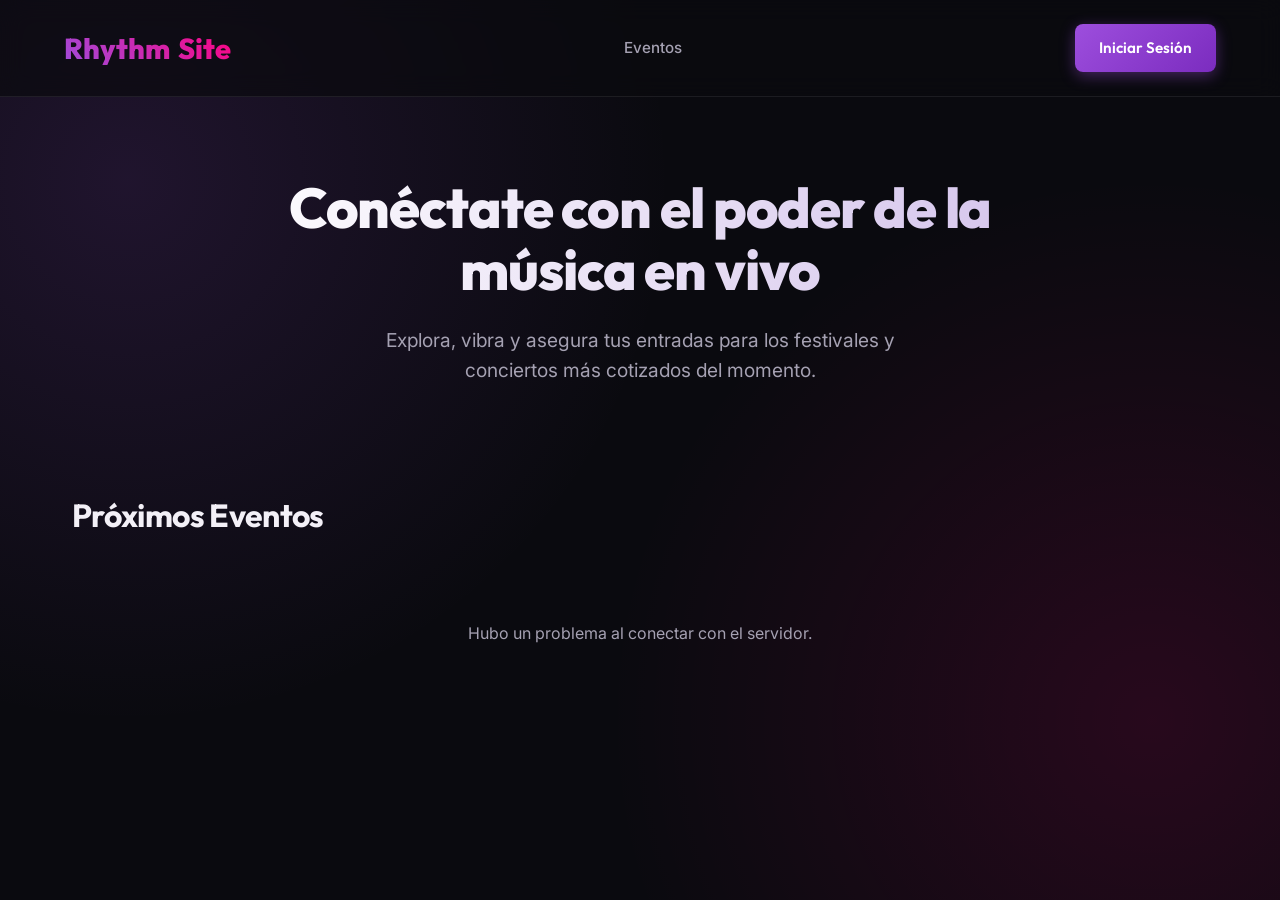
==== frontend/index.html @ bdbc6808 "feat(app): add FastAPI backend and Vanilla Web frontend E2E testing app, update database schema and " ====
<!DOCTYPE html>
<html lang="es">
<head>
    <meta charset="UTF-8">
    <meta name="viewport" content="width=device-width, initial-scale=1.0">
    <title>Rhythm Site — Vive el Ritmo en Vivo</title>
    <meta name="description" content="Encuentra los mejores conciertos, festivales y eventos de tus artistas favoritos. Compra tus tickets de forma segura.">
    <link rel="stylesheet" href="css/style.css">
</head>
<body>

    <nav>
        <a href="index.html" class="logo">Rhythm<span>Site</span></a>
        <ul class="nav-links">
            <li><a href="index.html">Eventos</a></li>
        </ul>
        <div id="nav-actions">
            <!-- Dynamic button injected by api.js -->
        </div>
    </nav>

    <header class="hero">
        <h1>Conéctate con el poder de la música en vivo</h1>
        <p>Explora, vibra y asegura tus entradas para los festivales y conciertos más cotizados del momento.</p>
    </header>

    <main class="container">
        <h2 style="font-size: 2rem; margin-bottom: 2rem;">Próximos Eventos</h2>
        
        <div id="events-loader" style="text-align: center; padding: 3rem; color: var(--text-muted);">
            Cargando el cartel musical...
        </div>

        <div id="events-grid" class="events-grid" style="display: none;">
            <!-- Event cards injected by home.js -->
        </div>
    </main>

    <script src="js/api.js"></script>
    <script src="js/home.js"></script>
</body>
</html>
---- frontend/css/style.css ----
@import url('https://fonts.googleapis.com/css2?family=Inter:wght@300;400;500;600&family=Outfit:wght@400;500;600;700;800&display=swap');

:root {
    --bg-base: #0a0a0f;
    --bg-surface: rgba(20, 20, 30, 0.6);
    --bg-surface-glow: rgba(40, 30, 60, 0.4);
    
    --primary: #9d4edd;
    --primary-glow: rgba(157, 78, 221, 0.4);
    --secondary: #240046;
    --accent: #ff007f;
    --accent-glow: rgba(255, 0, 127, 0.4);
    
    --text-main: #f3f0f7;
    --text-muted: #a5a1b2;
    
    --font-heading: 'Outfit', sans-serif;
    --font-body: 'Inter', sans-serif;
    
    --border-glass: rgba(255, 255, 255, 0.08);
    --radius-sm: 8px;
    --radius-md: 16px;
    --radius-lg: 24px;
    
    --transition-smooth: all 0.3s cubic-bezier(0.4, 0, 0.2, 1);
}

* {
    box-sizing: border-box;
    margin: 0;
    padding: 0;
}

body {
    background-color: var(--bg-base);
    background-image: 
        radial-gradient(circle at 10% 20%, rgba(157, 78, 221, 0.15) 0%, transparent 40%),
        radial-gradient(circle at 90% 80%, rgba(255, 0, 127, 0.12) 0%, transparent 40%);
    background-attachment: fixed;
    color: var(--text-main);
    font-family: var(--font-body);
    line-height: 1.6;
    min-height: 100vh;
    overflow-x: hidden;
}

h1, h2, h3, h4 {
    font-family: var(--font-heading);
    font-weight: 700;
    letter-spacing: -0.02em;
}

a {
    color: inherit;
    text-decoration: none;
}

/* --- GLASS CONTAINER & NAV --- */
nav {
    display: flex;
    justify-content: space-between;
    align-items: center;
    padding: 1.5rem 5%;
    background: rgba(10, 10, 15, 0.7);
    backdrop-filter: blur(12px);
    -webkit-backdrop-filter: blur(12px);
    border-bottom: 1px solid var(--border-glass);
    position: sticky;
    top: 0;
    z-index: 100;
}

.logo {
    font-family: var(--font-heading);
    font-size: 1.8rem;
    font-weight: 800;
    background: linear-gradient(45deg, var(--primary), var(--accent));
    -webkit-background-clip: text;
    -webkit-text-fill-color: transparent;
    display: flex;
    align-items: center;
    gap: 0.5rem;
}

.logo span {
    color: var(--accent);
}

.nav-links {
    display: flex;
    gap: 2rem;
    align-items: center;
    list-style: none;
}

.nav-links a {
    font-weight: 500;
    font-size: 0.95rem;
    color: var(--text-muted);
    transition: var(--transition-smooth);
    position: relative;
    padding: 0.25rem 0;
}

.nav-links a::after {
    content: '';
    position: absolute;
    bottom: 0;
    left: 0;
    width: 0;
    height: 2px;
    background: var(--primary);
    transition: var(--transition-smooth);
}

.nav-links a:hover {
    color: var(--text-main);
}

.nav-links a:hover::after {
    width: 100%;
}

.btn {
    display: inline-flex;
    align-items: center;
    justify-content: center;
    padding: 0.75rem 1.5rem;
    border-radius: var(--radius-sm);
    font-family: var(--font-heading);
    font-weight: 600;
    font-size: 0.95rem;
    cursor: pointer;
    transition: var(--transition-smooth);
    border: none;
    gap: 0.5rem;
}

.btn-primary {
    background: linear-gradient(135deg, var(--primary), #7b2cbf);
    color: white;
    box-shadow: 0 4px 15px var(--primary-glow);
}

.btn-primary:hover {
    transform: translateY(-2px);
    box-shadow: 0 6px 20px rgba(157, 78, 221, 0.6);
}

.btn-secondary {
    background: rgba(255, 255, 255, 0.05);
    color: var(--text-main);
    border: 1px solid var(--border-glass);
    backdrop-filter: blur(5px);
}

.btn-secondary:hover {
    background: rgba(255, 255, 255, 0.1);
    border-color: var(--text-muted);
}

.btn-accent {
    background: linear-gradient(135deg, var(--accent), #d00000);
    color: white;
    box-shadow: 0 4px 15px var(--accent-glow);
}

.btn-accent:hover {
    transform: translateY(-2px);
    box-shadow: 0 6px 20px rgba(255, 0, 127, 0.6);
}

.btn-logout {
    background: transparent;
    color: #ff4d4d;
    border: 1px solid rgba(255, 77, 77, 0.2);
}

.btn-logout:hover {
    background: rgba(255, 77, 77, 0.1);
    border-color: #ff4d4d;
}

/* --- HERO SECTION --- */
.hero {
    padding: 5rem 5% 4rem;
    text-align: center;
    max-width: 1000px;
    margin: 0 auto;
}

.hero h1 {
    font-size: 3.5rem;
    font-weight: 800;
    line-height: 1.1;
    margin-bottom: 1.5rem;
    background: linear-gradient(to right, #ffffff, #d3c2eb);
    -webkit-background-clip: text;
    -webkit-text-fill-color: transparent;
}

.hero p {
    font-size: 1.2rem;
    color: var(--text-muted);
    margin-bottom: 2.5rem;
    max-width: 600px;
    margin-left: auto;
    margin-right: auto;
}

/* --- GRID LAYOUTS --- */
.container {
    max-width: 1200px;
    margin: 0 auto;
    padding: 0 2rem 5rem;
}

.events-grid {
    display: grid;
    grid-template-columns: repeat(auto-fill, minmax(320px, 1fr));
    gap: 2rem;
}

/* --- CARDS (GLASSMORPHISM) --- */
.card {
    background: var(--bg-surface);
    backdrop-filter: blur(10px);
    -webkit-backdrop-filter: blur(10px);
    border: 1px solid var(--border-glass);
    border-radius: var(--radius-md);
    overflow: hidden;
    transition: var(--transition-smooth);
    display: flex;
    flex-direction: column;
}

.card:hover {
    transform: translateY(-5px);
    border-color: rgba(157, 78, 221, 0.3);
    box-shadow: 0 10px 30px rgba(0, 0, 0, 0.5), 0 0 20px rgba(157, 78, 221, 0.1);
}

.card-img-placeholder {
    height: 180px;
    background: linear-gradient(135deg, var(--secondary), #10002b);
    display: flex;
    align-items: center;
    justify-content: center;
    position: relative;
    overflow: hidden;
}

.card-img-placeholder::after {
    content: '🎵';
    font-size: 3rem;
    opacity: 0.5;
}

.card-badge {
    position: absolute;
    top: 1rem;
    right: 1rem;
    background: rgba(10, 10, 15, 0.8);
    border: 1px solid var(--border-glass);
    padding: 0.25rem 0.75rem;
    border-radius: 20px;
    font-size: 0.75rem;
    font-weight: 600;
    text-transform: uppercase;
    color: var(--accent);
}

.card-content {
    padding: 1.5rem;
    display: flex;
    flex-direction: column;
    flex-grow: 1;
}

.card-title {
    font-size: 1.3rem;
    margin-bottom: 0.5rem;
}

.card-meta {
    font-size: 0.85rem;
    color: var(--text-muted);
    margin-bottom: 1rem;
    display: flex;
    flex-wrap: wrap;
    gap: 0.75rem;
}

.card-meta span {
    display: flex;
    align-items: center;
    gap: 0.25rem;
}

.card-desc {
    font-size: 0.9rem;
    color: var(--text-muted);
    margin-bottom: 1.5rem;
    display: -webkit-box;
    -webkit-line-clamp: 3;
    -webkit-box-orient: vertical;
    overflow: hidden;
    flex-grow: 1;
}

/* --- FORMS (AUTH) --- */
.auth-box {
    max-width: 450px;
    margin: 4rem auto;
    background: var(--bg-surface);
    backdrop-filter: blur(15px);
    -webkit-backdrop-filter: blur(15px);
    border: 1px solid var(--border-glass);
    border-radius: var(--radius-lg);
    padding: 2.5rem;
    box-shadow: 0 15px 35px rgba(0, 0, 0, 0.4);
}

.auth-tabs {
    display: flex;
    margin-bottom: 2rem;
    border-bottom: 1px solid var(--border-glass);
}

.auth-tab {
    flex: 1;
    text-align: center;
    padding: 0.75rem;
    font-weight: 600;
    cursor: pointer;
    color: var(--text-muted);
    transition: var(--transition-smooth);
}

.auth-tab.active {
    color: var(--primary);
    border-bottom: 2px solid var(--primary);
}

.form-group {
    margin-bottom: 1.25rem;
}

.form-group label {
    display: block;
    font-size: 0.85rem;
    font-weight: 500;
    color: var(--text-muted);
    margin-bottom: 0.5rem;
}

.form-group input, .form-group select {
    width: 100%;
    padding: 0.75rem 1rem;
    background: rgba(0, 0, 0, 0.3);
    border: 1px solid var(--border-glass);
    border-radius: var(--radius-sm);
    color: var(--text-main);
    font-family: var(--font-body);
    font-size: 0.95rem;
    transition: var(--transition-smooth);
}

.form-group input:focus, .form-group select:focus {
    outline: none;
    border-color: var(--primary);
    box-shadow: 0 0 10px rgba(157, 78, 221, 0.2);
}

/* --- DETAIL PAGE --- */
.detail-banner {
    height: 400px;
    background: linear-gradient(135deg, var(--secondary), #10002b);
    display: flex;
    align-items: flex-end;
    padding: 3rem 5%;
    position: relative;
    border-bottom: 1px solid var(--border-glass);
    overflow: hidden;
}

.detail-banner::before {
    content: '';
    position: absolute;
    top: 0;
    left: 0;
    right: 0;
    bottom: 0;
    background: linear-gradient(to top, var(--bg-base) 0%, transparent 100%);
    z-index: 1;
}

.detail-header-content {
    position: relative;
    z-index: 2;
    max-width: 800px;
}

.detail-title {
    font-size: 3rem;
    font-weight: 800;
    margin-bottom: 1rem;
}

.detail-layout {
    display: grid;
    grid-template-columns: 2fr 1fr;
    gap: 3rem;
    margin-top: 3rem;
}

.detail-section {
    background: var(--bg-surface);
    border: 1px solid var(--border-glass);
    border-radius: var(--radius-md);
    padding: 2rem;
    margin-bottom: 2rem;
}

.detail-section h2 {
    font-size: 1.5rem;
    margin-bottom: 1.5rem;
    border-left: 4px solid var(--primary);
    padding-left: 0.75rem;
}

/* --- TICKETS PURCHASE BOX --- */
.ticket-row {
    display: flex;
    justify-content: space-between;
    align-items: center;
    padding: 1.25rem 0;
    border-bottom: 1px solid var(--border-glass);
}

.ticket-row:last-child {
    border-bottom: none;
}

.ticket-info h4 {
    font-size: 1.1rem;
    margin-bottom: 0.25rem;
}

.ticket-price {
    font-family: var(--font-heading);
    font-size: 1.4rem;
    font-weight: 700;
    color: var(--accent);
}

/* --- HISTORIAL / PROFILE TABLE --- */
.profile-header {
    display: flex;
    align-items: center;
    gap: 2rem;
    margin-bottom: 3rem;
    padding: 2rem;
    background: var(--bg-surface);
    border: 1px solid var(--border-glass);
    border-radius: var(--radius-md);
}

.profile-avatar {
    width: 80px;
    height: 80px;
    border-radius: 50%;
    background: linear-gradient(135deg, var(--primary), var(--accent));
    display: flex;
    align-items: center;
    justify-content: center;
    font-size: 2.5rem;
}

.table-container {
    overflow-x: auto;
}

table {
    width: 100%;
    border-collapse: collapse;
    text-align: left;
}

th, td {
    padding: 1rem;
    border-bottom: 1px solid var(--border-glass);
}

th {
    font-family: var(--font-heading);
    color: var(--text-muted);
    font-weight: 600;
}

.status-badge {
    padding: 0.25rem 0.75rem;
    border-radius: 20px;
    font-size: 0.8rem;
    font-weight: 600;
    display: inline-block;
}

.status-paid {
    background: rgba(0, 230, 115, 0.15);
    color: #00e673;
    border: 1px solid rgba(0, 230, 115, 0.3);
}

/* --- ALERT MODALS / NOTIFICATIONS --- */
.toast {
    position: fixed;
    bottom: 2rem;
    right: 2rem;
    background: var(--bg-surface);
    border: 1px solid var(--border-glass);
    padding: 1rem 2rem;
    border-radius: var(--radius-sm);
    box-shadow: 0 10px 25px rgba(0,0,0,0.5);
    z-index: 1000;
    transform: translateY(150%);
    transition: var(--transition-smooth);
}

.toast.show {
    transform: translateY(0);
}

.toast-success {
    border-left: 4px solid #00e673;
}

.toast-error {
    border-left: 4px solid #ff4d4d;
}

/* --- ARTISTAS LIST --- */
.artists-list {
    display: flex;
    flex-wrap: wrap;
    gap: 1.5rem;
    margin-top: 1rem;
}

.artist-chip {
    display: flex;
    align-items: center;
    gap: 0.75rem;
    background: rgba(255, 255, 255, 0.04);
    padding: 0.5rem 1rem;
    border-radius: 30px;
    border: 1px solid var(--border-glass);
}

.artist-img {
    width: 32px;
    height: 32px;
    border-radius: 50%;
    background: var(--primary);
    display: flex;
    align-items: center;
    justify-content: center;
    font-size: 0.9rem;
}

/* --- QUANTITY PICKER --- */
.qty-picker {
    display: flex;
    align-items: center;
    gap: 0.5rem;
}

.qty-btn {
    width: 28px;
    height: 28px;
    border-radius: 50%;
    border: 1px solid var(--border-glass);
    background: rgba(255, 255, 255, 0.05);
    color: var(--text-main);
    cursor: pointer;
    display: flex;
    align-items: center;
    justify-content: center;
}

.qty-btn:hover {
    background: rgba(255, 255, 255, 0.15);
}

.qty-val {
    min-width: 20px;
    text-align: center;
    font-weight: 600;
}
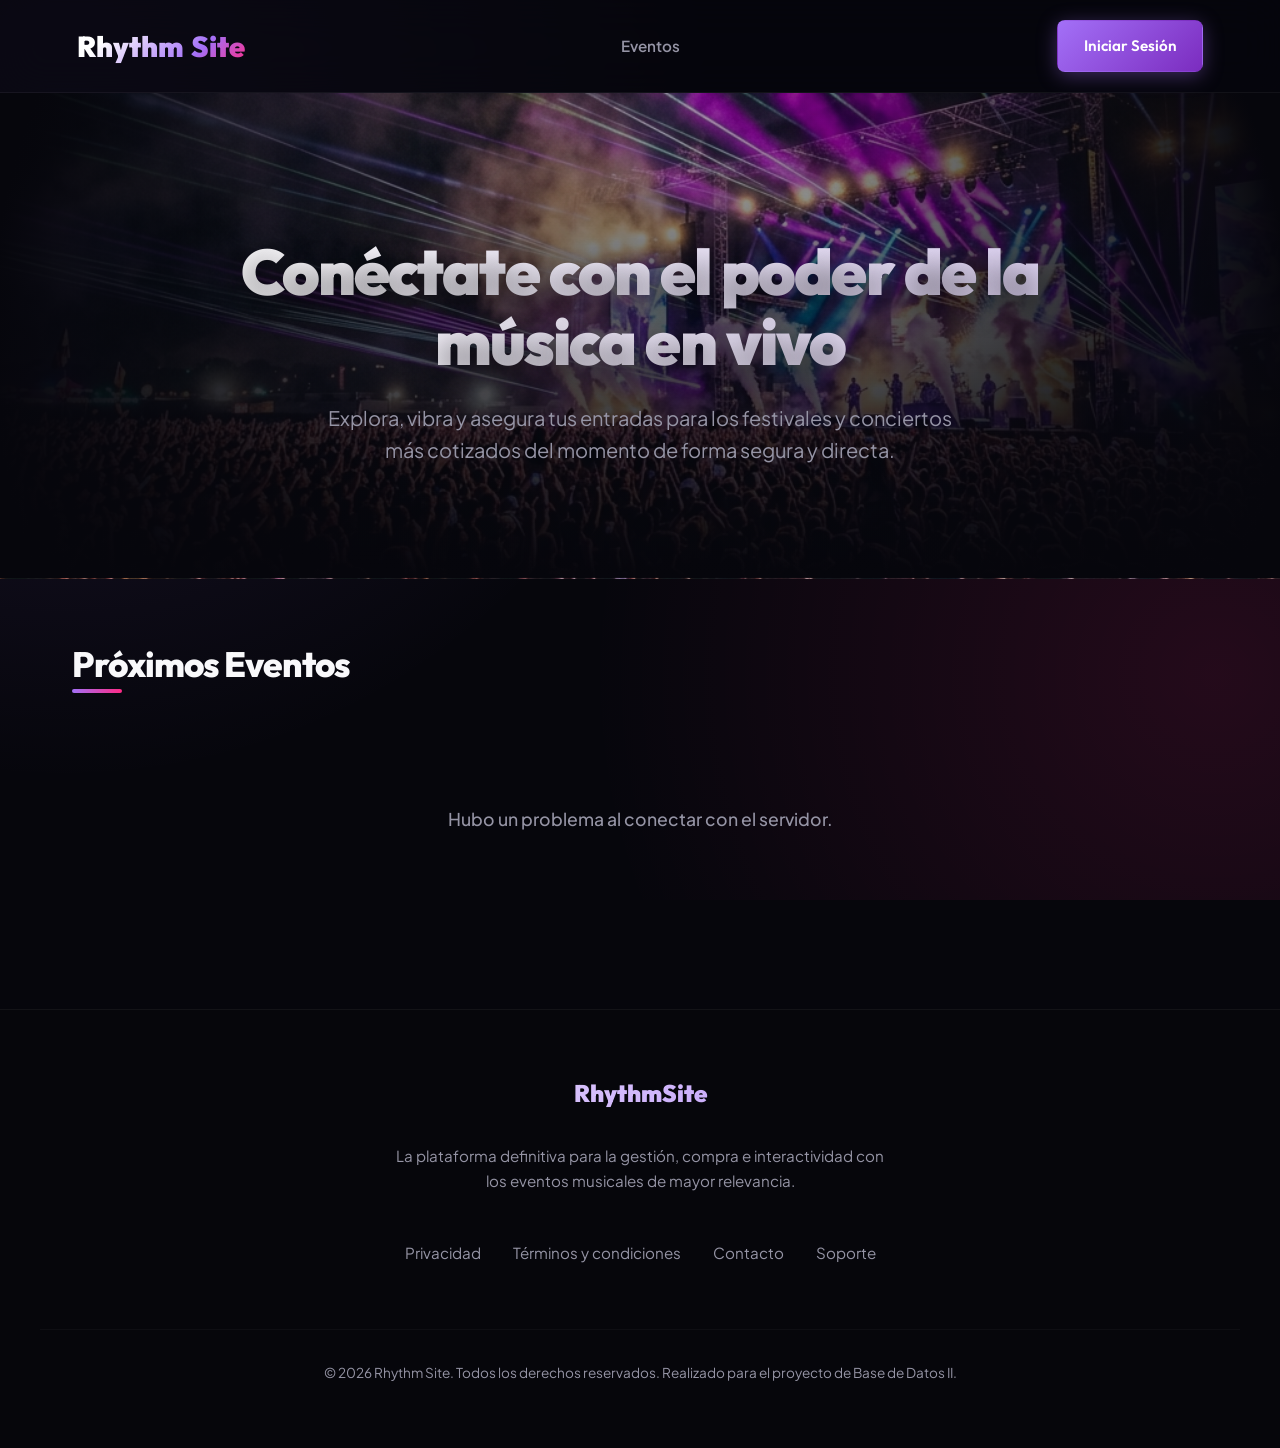
==== commit fa70a99b: "style(frontend): redesign ui with premium dark theme, glassmorphism, and concert images" ====
--- a/frontend/index.html
+++ b/frontend/index.html
@@ -20,15 +20,18 @@
     </nav>
 
     <header class="hero">
-        <h1>Conéctate con el poder de la música en vivo</h1>
-        <p>Explora, vibra y asegura tus entradas para los festivales y conciertos más cotizados del momento.</p>
+        <div class="hero-content">
+            <h1>Conéctate con el poder de la música en vivo</h1>
+            <p>Explora, vibra y asegura tus entradas para los festivales y conciertos más cotizados del momento de forma segura y directa.</p>
+        </div>
     </header>
 
     <main class="container">
-        <h2 style="font-size: 2rem; margin-bottom: 2rem;">Próximos Eventos</h2>
+        <h2 class="section-title">Próximos Eventos</h2>
         
-        <div id="events-loader" style="text-align: center; padding: 3rem; color: var(--text-muted);">
-            Cargando el cartel musical...
+        <div id="events-loader" style="text-align: center; padding: 5rem; color: var(--text-muted); font-size: 1.1rem; font-weight: 500;">
+            <div style="margin-bottom: 1rem; font-size: 2rem;">⚡</div>
+            Sincronizando el cartel musical...
         </div>
 
         <div id="events-grid" class="events-grid" style="display: none;">
@@ -36,6 +39,24 @@
         </div>
     </main>
 
+    <footer style="border-top: 1px solid var(--border-glass); padding: 4rem 2rem; background: rgba(6, 6, 12, 0.9); text-align: center; color: var(--text-muted); font-size: 0.95rem;">
+        <div style="max-width: 1200px; margin: 0 auto; display: flex; flex-direction: column; gap: 2rem;">
+            <div style="font-family: var(--font-heading); font-size: 1.5rem; font-weight: 900; background: linear-gradient(135deg, #fff, var(--primary)); -webkit-background-clip: text; -webkit-text-fill-color: transparent; display: inline-block;">
+                Rhythm<span>Site</span>
+            </div>
+            <p style="max-width: 500px; margin: 0 auto;">La plataforma definitiva para la gestión, compra e interactividad con los eventos musicales de mayor relevancia.</p>
+            <div style="display: flex; justify-content: center; gap: 2rem; margin: 1rem 0;">
+                <a href="#" style="color: var(--text-muted);">Privacidad</a>
+                <a href="#" style="color: var(--text-muted);">Términos y condiciones</a>
+                <a href="#" style="color: var(--text-muted);">Contacto</a>
+                <a href="#" style="color: var(--text-muted);">Soporte</a>
+            </div>
+            <div style="font-size: 0.85rem; border-top: 1px solid rgba(255,255,255,0.03); padding-top: 2rem; margin-top: 1rem;">
+                &copy; 2026 Rhythm Site. Todos los derechos reservados. Realizado para el proyecto de Base de Datos II.
+            </div>
+        </div>
+    </footer>
+
     <script src="js/api.js"></script>
     <script src="js/home.js"></script>
 </body>
--- a/frontend/css/style.css
+++ b/frontend/css/style.css
@@ -1,30 +1,38 @@
-@import url('https://fonts.googleapis.com/css2?family=Inter:wght@300;400;500;600&family=Outfit:wght@400;500;600;700;800&display=swap');
+@import url('https://fonts.googleapis.com/css2?family=Outfit:wght@300;400;500;600;700;800;900&family=Plus+Jakarta+Sans:wght@300;400;500;600;700&display=swap');
 
 :root {
-    --bg-base: #0a0a0f;
-    --bg-surface: rgba(20, 20, 30, 0.6);
-    --bg-surface-glow: rgba(40, 30, 60, 0.4);
+    --bg-base: #06060c;
+    --bg-surface: rgba(13, 13, 25, 0.7);
+    --bg-surface-elevated: rgba(22, 22, 45, 0.85);
     
-    --primary: #9d4edd;
-    --primary-glow: rgba(157, 78, 221, 0.4);
-    --secondary: #240046;
-    --accent: #ff007f;
-    --accent-glow: rgba(255, 0, 127, 0.4);
+    --primary: #a370f7;
+    --primary-hover: #b88dfa;
+    --primary-glow: rgba(163, 112, 247, 0.35);
     
-    --text-main: #f3f0f7;
-    --text-muted: #a5a1b2;
+    --accent: #ff2a85;
+    --accent-hover: #ff559f;
+    --accent-glow: rgba(255, 42, 133, 0.35);
+    
+    --success: #00f08f;
+    --error: #ff4757;
+    
+    --text-main: #f9f9fb;
+    --text-muted: #9594a5;
+    --text-placeholder: #565565;
     
     --font-heading: 'Outfit', sans-serif;
-    --font-body: 'Inter', sans-serif;
+    --font-body: 'Plus Jakarta Sans', sans-serif;
     
-    --border-glass: rgba(255, 255, 255, 0.08);
+    --border-glass: rgba(255, 255, 255, 0.05);
+    --border-glass-bright: rgba(255, 255, 255, 0.12);
     --radius-sm: 8px;
-    --radius-md: 16px;
-    --radius-lg: 24px;
+    --radius-md: 18px;
+    --radius-lg: 28px;
     
-    --transition-smooth: all 0.3s cubic-bezier(0.4, 0, 0.2, 1);
-}
-
+    --transition-smooth: all 0.4s cubic-bezier(0.16, 1, 0.3, 1);
+}
+
+/* --- RESET & BASE --- */
 * {
     box-sizing: border-box;
     margin: 0;
@@ -34,8 +42,8 @@
 body {
     background-color: var(--bg-base);
     background-image: 
-        radial-gradient(circle at 10% 20%, rgba(157, 78, 221, 0.15) 0%, transparent 40%),
-        radial-gradient(circle at 90% 80%, rgba(255, 0, 127, 0.12) 0%, transparent 40%);
+        radial-gradient(circle at 5% 15%, rgba(163, 112, 247, 0.15) 0%, transparent 45%),
+        radial-gradient(circle at 95% 75%, rgba(255, 42, 133, 0.12) 0%, transparent 45%);
     background-attachment: fixed;
     color: var(--text-main);
     font-family: var(--font-body);
@@ -44,26 +52,28 @@
     overflow-x: hidden;
 }
 
-h1, h2, h3, h4 {
+h1, h2, h3, h4, h5, h6 {
     font-family: var(--font-heading);
     font-weight: 700;
-    letter-spacing: -0.02em;
+    letter-spacing: -0.03em;
+    line-height: 1.2;
 }
 
 a {
     color: inherit;
     text-decoration: none;
-}
-
-/* --- GLASS CONTAINER & NAV --- */
+    transition: var(--transition-smooth);
+}
+
+/* --- NAVIGATION --- */
 nav {
     display: flex;
     justify-content: space-between;
     align-items: center;
-    padding: 1.5rem 5%;
-    background: rgba(10, 10, 15, 0.7);
-    backdrop-filter: blur(12px);
-    -webkit-backdrop-filter: blur(12px);
+    padding: 1.25rem 6%;
+    background: rgba(6, 6, 12, 0.75);
+    backdrop-filter: blur(20px);
+    -webkit-backdrop-filter: blur(20px);
     border-bottom: 1px solid var(--border-glass);
     position: sticky;
     top: 0;
@@ -73,8 +83,8 @@
 .logo {
     font-family: var(--font-heading);
     font-size: 1.8rem;
-    font-weight: 800;
-    background: linear-gradient(45deg, var(--primary), var(--accent));
+    font-weight: 900;
+    background: linear-gradient(135deg, #fff 20%, var(--primary) 70%, var(--accent) 100%);
     -webkit-background-clip: text;
     -webkit-text-fill-color: transparent;
     display: flex;
@@ -88,219 +98,261 @@
 
 .nav-links {
     display: flex;
-    gap: 2rem;
+    gap: 2.5rem;
     align-items: center;
     list-style: none;
 }
 
 .nav-links a {
-    font-weight: 500;
+    font-weight: 600;
     font-size: 0.95rem;
     color: var(--text-muted);
-    transition: var(--transition-smooth);
-    position: relative;
-    padding: 0.25rem 0;
-}
-
-.nav-links a::after {
-    content: '';
-    position: absolute;
-    bottom: 0;
-    left: 0;
-    width: 0;
-    height: 2px;
-    background: var(--primary);
-    transition: var(--transition-smooth);
 }
 
 .nav-links a:hover {
     color: var(--text-main);
-}
-
-.nav-links a:hover::after {
-    width: 100%;
-}
-
+    text-shadow: 0 0 10px rgba(255, 255, 255, 0.2);
+}
+
+#nav-actions {
+    display: flex;
+    align-items: center;
+    gap: 1rem;
+}
+
+/* --- BUTTONS --- */
 .btn {
     display: inline-flex;
     align-items: center;
     justify-content: center;
-    padding: 0.75rem 1.5rem;
+    padding: 0.8rem 1.6rem;
     border-radius: var(--radius-sm);
     font-family: var(--font-heading);
     font-weight: 600;
     font-size: 0.95rem;
     cursor: pointer;
     transition: var(--transition-smooth);
-    border: none;
-    gap: 0.5rem;
+    border: 1px solid transparent;
+    gap: 0.6rem;
+    position: relative;
+    overflow: hidden;
 }
 
 .btn-primary {
-    background: linear-gradient(135deg, var(--primary), #7b2cbf);
-    color: white;
-    box-shadow: 0 4px 15px var(--primary-glow);
+    background: linear-gradient(135deg, var(--primary) 0%, #7b2cbf 100%);
+    color: #fff;
+    box-shadow: 0 4px 20px var(--primary-glow);
 }
 
 .btn-primary:hover {
     transform: translateY(-2px);
-    box-shadow: 0 6px 20px rgba(157, 78, 221, 0.6);
+    box-shadow: 0 6px 25px rgba(163, 112, 247, 0.5);
+    background: linear-gradient(135deg, var(--primary-hover) 0%, #8a3ee6 100%);
 }
 
 .btn-secondary {
-    background: rgba(255, 255, 255, 0.05);
+    background: rgba(255, 255, 255, 0.03);
     color: var(--text-main);
-    border: 1px solid var(--border-glass);
+    border: 1px solid var(--border-glass-bright);
     backdrop-filter: blur(5px);
 }
 
 .btn-secondary:hover {
-    background: rgba(255, 255, 255, 0.1);
-    border-color: var(--text-muted);
+    background: rgba(255, 255, 255, 0.08);
+    border-color: rgba(255, 255, 255, 0.3);
 }
 
 .btn-accent {
-    background: linear-gradient(135deg, var(--accent), #d00000);
-    color: white;
-    box-shadow: 0 4px 15px var(--accent-glow);
+    background: linear-gradient(135deg, var(--accent) 0%, #c0005a 100%);
+    color: #fff;
+    box-shadow: 0 4px 20px var(--accent-glow);
 }
 
 .btn-accent:hover {
     transform: translateY(-2px);
-    box-shadow: 0 6px 20px rgba(255, 0, 127, 0.6);
+    box-shadow: 0 6px 25px rgba(255, 42, 133, 0.5);
 }
 
 .btn-logout {
     background: transparent;
-    color: #ff4d4d;
-    border: 1px solid rgba(255, 77, 77, 0.2);
+    color: var(--error);
+    border: 1px solid rgba(255, 71, 87, 0.25);
 }
 
 .btn-logout:hover {
-    background: rgba(255, 77, 77, 0.1);
-    border-color: #ff4d4d;
+    background: rgba(255, 71, 87, 0.1);
+    border-color: var(--error);
 }
 
 /* --- HERO SECTION --- */
 .hero {
-    padding: 5rem 5% 4rem;
+    position: relative;
+    padding: 9rem 5% 7rem;
     text-align: center;
-    max-width: 1000px;
+    background: linear-gradient(180deg, rgba(6, 6, 12, 0.3) 0%, var(--bg-base) 100%), url('../img/hero.png');
+    background-size: cover;
+    background-position: center;
+    border-bottom: 1px solid var(--border-glass);
+    margin-bottom: 4rem;
+}
+
+.hero::before {
+    content: '';
+    position: absolute;
+    top: 0; left: 0; right: 0; bottom: 0;
+    background: radial-gradient(circle at center, transparent 30%, var(--bg-base) 95%);
+    z-index: 1;
+}
+
+.hero-content {
+    position: relative;
+    z-index: 2;
+    max-width: 900px;
     margin: 0 auto;
 }
 
 .hero h1 {
-    font-size: 3.5rem;
-    font-weight: 800;
+    font-size: 4rem;
+    font-weight: 900;
     line-height: 1.1;
     margin-bottom: 1.5rem;
-    background: linear-gradient(to right, #ffffff, #d3c2eb);
+    background: linear-gradient(to right, #ffffff, #e1d5f7);
     -webkit-background-clip: text;
     -webkit-text-fill-color: transparent;
+    text-shadow: 0 10px 30px rgba(0,0,0,0.5);
 }
 
 .hero p {
-    font-size: 1.2rem;
+    font-size: 1.25rem;
     color: var(--text-muted);
-    margin-bottom: 2.5rem;
-    max-width: 600px;
-    margin-left: auto;
-    margin-right: auto;
-}
-
-/* --- GRID LAYOUTS --- */
+    max-width: 650px;
+    margin: 0 auto;
+}
+
+/* --- MAIN CONTAINER --- */
 .container {
     max-width: 1200px;
     margin: 0 auto;
-    padding: 0 2rem 5rem;
-}
-
+    padding: 0 2rem 6rem;
+}
+
+.section-title {
+    font-size: 2.2rem;
+    font-weight: 800;
+    margin-bottom: 2.5rem;
+    position: relative;
+    display: inline-block;
+}
+
+.section-title::after {
+    content: '';
+    position: absolute;
+    left: 0;
+    bottom: -8px;
+    width: 50px;
+    height: 4px;
+    border-radius: 2px;
+    background: linear-gradient(90deg, var(--primary), var(--accent));
+}
+
+/* --- EVENTS GRID & CARDS --- */
 .events-grid {
     display: grid;
-    grid-template-columns: repeat(auto-fill, minmax(320px, 1fr));
-    gap: 2rem;
-}
-
-/* --- CARDS (GLASSMORPHISM) --- */
+    grid-template-columns: repeat(auto-fill, minmax(340px, 1fr));
+    gap: 2.5rem;
+}
+
 .card {
     background: var(--bg-surface);
-    backdrop-filter: blur(10px);
-    -webkit-backdrop-filter: blur(10px);
+    backdrop-filter: blur(15px);
+    -webkit-backdrop-filter: blur(15px);
     border: 1px solid var(--border-glass);
     border-radius: var(--radius-md);
     overflow: hidden;
     transition: var(--transition-smooth);
     display: flex;
     flex-direction: column;
+    height: 100%;
 }
 
 .card:hover {
-    transform: translateY(-5px);
-    border-color: rgba(157, 78, 221, 0.3);
-    box-shadow: 0 10px 30px rgba(0, 0, 0, 0.5), 0 0 20px rgba(157, 78, 221, 0.1);
-}
-
-.card-img-placeholder {
-    height: 180px;
-    background: linear-gradient(135deg, var(--secondary), #10002b);
-    display: flex;
-    align-items: center;
-    justify-content: center;
+    transform: translateY(-8px);
+    border-color: var(--border-glass-bright);
+    box-shadow: 
+        0 15px 35px rgba(0, 0, 0, 0.6), 
+        0 0 30px rgba(163, 112, 247, 0.15);
+}
+
+.card-img-container {
+    height: 220px;
     position: relative;
     overflow: hidden;
-}
-
-.card-img-placeholder::after {
-    content: '🎵';
-    font-size: 3rem;
-    opacity: 0.5;
+    background: #0d0d19;
+}
+
+.card-img {
+    width: 100%;
+    height: 100%;
+    object-fit: cover;
+    transition: var(--transition-smooth);
+    filter: brightness(0.85);
+}
+
+.card:hover .card-img {
+    transform: scale(1.05);
+    filter: brightness(1);
 }
 
 .card-badge {
     position: absolute;
-    top: 1rem;
-    right: 1rem;
-    background: rgba(10, 10, 15, 0.8);
-    border: 1px solid var(--border-glass);
-    padding: 0.25rem 0.75rem;
-    border-radius: 20px;
+    top: 1.25rem;
+    right: 1.25rem;
+    background: rgba(6, 6, 12, 0.85);
+    border: 1px solid var(--border-glass-bright);
+    backdrop-filter: blur(5px);
+    padding: 0.35rem 0.9rem;
+    border-radius: 30px;
     font-size: 0.75rem;
-    font-weight: 600;
+    font-weight: 700;
     text-transform: uppercase;
     color: var(--accent);
+    letter-spacing: 0.05em;
+    z-index: 2;
 }
 
 .card-content {
-    padding: 1.5rem;
+    padding: 1.8rem;
     display: flex;
     flex-direction: column;
     flex-grow: 1;
 }
 
 .card-title {
-    font-size: 1.3rem;
-    margin-bottom: 0.5rem;
+    font-size: 1.45rem;
+    font-weight: 800;
+    margin-bottom: 0.75rem;
+    color: var(--text-main);
 }
 
 .card-meta {
-    font-size: 0.85rem;
+    font-size: 0.88rem;
     color: var(--text-muted);
-    margin-bottom: 1rem;
+    margin-bottom: 1.25rem;
     display: flex;
     flex-wrap: wrap;
-    gap: 0.75rem;
+    gap: 1rem;
 }
 
 .card-meta span {
     display: flex;
     align-items: center;
-    gap: 0.25rem;
+    gap: 0.4rem;
 }
 
 .card-desc {
-    font-size: 0.9rem;
+    font-size: 0.95rem;
     color: var(--text-muted);
-    margin-bottom: 1.5rem;
+    margin-bottom: 2rem;
     display: -webkit-box;
     -webkit-line-clamp: 3;
     -webkit-box-orient: vertical;
@@ -308,77 +360,80 @@
     flex-grow: 1;
 }
 
-/* --- FORMS (AUTH) --- */
+/* --- AUTH PAGE --- */
 .auth-box {
-    max-width: 450px;
-    margin: 4rem auto;
-    background: var(--bg-surface);
-    backdrop-filter: blur(15px);
-    -webkit-backdrop-filter: blur(15px);
-    border: 1px solid var(--border-glass);
+    max-width: 460px;
+    margin: 5rem auto;
+    background: var(--bg-surface-elevated);
+    backdrop-filter: blur(25px);
+    -webkit-backdrop-filter: blur(25px);
+    border: 1px solid var(--border-glass-bright);
     border-radius: var(--radius-lg);
-    padding: 2.5rem;
-    box-shadow: 0 15px 35px rgba(0, 0, 0, 0.4);
+    padding: 3rem;
+    box-shadow: 0 25px 50px rgba(0, 0, 0, 0.7);
 }
 
 .auth-tabs {
     display: flex;
-    margin-bottom: 2rem;
+    margin-bottom: 2.5rem;
     border-bottom: 1px solid var(--border-glass);
 }
 
 .auth-tab {
     flex: 1;
     text-align: center;
-    padding: 0.75rem;
-    font-weight: 600;
+    padding: 1rem;
+    font-weight: 700;
+    font-size: 1.1rem;
     cursor: pointer;
     color: var(--text-muted);
     transition: var(--transition-smooth);
+    border-bottom: 3px solid transparent;
 }
 
 .auth-tab.active {
     color: var(--primary);
-    border-bottom: 2px solid var(--primary);
+    border-color: var(--primary);
+    text-shadow: 0 0 10px rgba(163, 112, 247, 0.2);
 }
 
 .form-group {
-    margin-bottom: 1.25rem;
+    margin-bottom: 1.5rem;
 }
 
 .form-group label {
     display: block;
-    font-size: 0.85rem;
-    font-weight: 500;
+    font-size: 0.88rem;
+    font-weight: 600;
     color: var(--text-muted);
-    margin-bottom: 0.5rem;
+    margin-bottom: 0.6rem;
 }
 
 .form-group input, .form-group select {
     width: 100%;
-    padding: 0.75rem 1rem;
-    background: rgba(0, 0, 0, 0.3);
-    border: 1px solid var(--border-glass);
+    padding: 0.9rem 1.2rem;
+    background: rgba(0, 0, 0, 0.45);
+    border: 1px solid var(--border-glass-bright);
     border-radius: var(--radius-sm);
     color: var(--text-main);
     font-family: var(--font-body);
-    font-size: 0.95rem;
+    font-size: 1rem;
     transition: var(--transition-smooth);
 }
 
 .form-group input:focus, .form-group select:focus {
     outline: none;
     border-color: var(--primary);
-    box-shadow: 0 0 10px rgba(157, 78, 221, 0.2);
+    box-shadow: 0 0 15px rgba(163, 112, 247, 0.3);
+    background: rgba(0, 0, 0, 0.6);
 }
 
 /* --- DETAIL PAGE --- */
 .detail-banner {
-    height: 400px;
-    background: linear-gradient(135deg, var(--secondary), #10002b);
+    height: 480px;
     display: flex;
     align-items: flex-end;
-    padding: 3rem 5%;
+    padding: 4rem 6%;
     position: relative;
     border-bottom: 1px solid var(--border-glass);
     overflow: hidden;
@@ -387,46 +442,60 @@
 .detail-banner::before {
     content: '';
     position: absolute;
-    top: 0;
-    left: 0;
-    right: 0;
-    bottom: 0;
-    background: linear-gradient(to top, var(--bg-base) 0%, transparent 100%);
+    top: 0; left: 0; right: 0; bottom: 0;
+    background: linear-gradient(to top, var(--bg-base) 10%, rgba(6, 6, 12, 0.6) 50%, rgba(6, 6, 12, 0.2) 100%);
     z-index: 1;
+}
+
+.detail-banner-img {
+    position: absolute;
+    top: 0; left: 0; width: 100%; height: 100%;
+    object-fit: cover;
+    z-index: 0;
+    filter: brightness(0.7) blur(2px);
 }
 
 .detail-header-content {
     position: relative;
     z-index: 2;
-    max-width: 800px;
+    max-width: 850px;
 }
 
 .detail-title {
-    font-size: 3rem;
-    font-weight: 800;
-    margin-bottom: 1rem;
+    font-size: 3.6rem;
+    font-weight: 900;
+    margin-bottom: 1.2rem;
+    text-shadow: 0 5px 20px rgba(0,0,0,0.6);
 }
 
 .detail-layout {
     display: grid;
-    grid-template-columns: 2fr 1fr;
-    gap: 3rem;
-    margin-top: 3rem;
+    grid-template-columns: 1.6fr 1fr;
+    gap: 3.5rem;
+    margin-top: 4rem;
+}
+
+@media (max-width: 900px) {
+    .detail-layout {
+        grid-template-columns: 1fr;
+        gap: 2.5rem;
+    }
 }
 
 .detail-section {
     background: var(--bg-surface);
     border: 1px solid var(--border-glass);
     border-radius: var(--radius-md);
-    padding: 2rem;
-    margin-bottom: 2rem;
+    padding: 2.5rem;
+    margin-bottom: 2.5rem;
+    backdrop-filter: blur(10px);
 }
 
 .detail-section h2 {
-    font-size: 1.5rem;
-    margin-bottom: 1.5rem;
-    border-left: 4px solid var(--primary);
-    padding-left: 0.75rem;
+    font-size: 1.7rem;
+    margin-bottom: 1.8rem;
+    border-left: 5px solid var(--primary);
+    padding-left: 0.9rem;
 }
 
 /* --- TICKETS PURCHASE BOX --- */
@@ -434,7 +503,7 @@
     display: flex;
     justify-content: space-between;
     align-items: center;
-    padding: 1.25rem 0;
+    padding: 1.5rem 0;
     border-bottom: 1px solid var(--border-glass);
 }
 
@@ -443,40 +512,44 @@
 }
 
 .ticket-info h4 {
-    font-size: 1.1rem;
-    margin-bottom: 0.25rem;
+    font-size: 1.2rem;
+    font-weight: 700;
+    margin-bottom: 0.35rem;
 }
 
 .ticket-price {
     font-family: var(--font-heading);
-    font-size: 1.4rem;
-    font-weight: 700;
+    font-size: 1.6rem;
+    font-weight: 800;
     color: var(--accent);
 }
 
-/* --- HISTORIAL / PROFILE TABLE --- */
+/* --- PROFILE PAGE --- */
 .profile-header {
     display: flex;
     align-items: center;
-    gap: 2rem;
-    margin-bottom: 3rem;
-    padding: 2rem;
-    background: var(--bg-surface);
-    border: 1px solid var(--border-glass);
-    border-radius: var(--radius-md);
+    gap: 2.5rem;
+    margin-bottom: 3.5rem;
+    padding: 3rem;
+    background: var(--bg-surface-elevated);
+    border: 1px solid var(--border-glass-bright);
+    border-radius: var(--radius-lg);
+    box-shadow: 0 15px 40px rgba(0,0,0,0.4);
 }
 
 .profile-avatar {
-    width: 80px;
-    height: 80px;
+    width: 90px;
+    height: 90px;
     border-radius: 50%;
-    background: linear-gradient(135deg, var(--primary), var(--accent));
+    background: linear-gradient(135deg, var(--primary) 0%, var(--accent) 100%);
     display: flex;
     align-items: center;
     justify-content: center;
-    font-size: 2.5rem;
-}
-
+    font-size: 2.8rem;
+    box-shadow: 0 8px 24px rgba(163, 112, 247, 0.4);
+}
+
+/* --- TABLES --- */
 .table-container {
     overflow-x: auto;
 }
@@ -488,43 +561,57 @@
 }
 
 th, td {
-    padding: 1rem;
+    padding: 1.25rem;
     border-bottom: 1px solid var(--border-glass);
 }
 
 th {
     font-family: var(--font-heading);
     color: var(--text-muted);
-    font-weight: 600;
+    font-weight: 700;
+    font-size: 0.95rem;
+    text-transform: uppercase;
+    letter-spacing: 0.05em;
+}
+
+td {
+    font-size: 0.98rem;
+}
+
+tr:hover td {
+    background: rgba(255, 255, 255, 0.02);
 }
 
 .status-badge {
-    padding: 0.25rem 0.75rem;
-    border-radius: 20px;
+    padding: 0.35rem 0.9rem;
+    border-radius: 30px;
     font-size: 0.8rem;
-    font-weight: 600;
+    font-weight: 700;
+    text-transform: uppercase;
+    letter-spacing: 0.03em;
     display: inline-block;
 }
 
 .status-paid {
-    background: rgba(0, 230, 115, 0.15);
-    color: #00e673;
-    border: 1px solid rgba(0, 230, 115, 0.3);
-}
-
-/* --- ALERT MODALS / NOTIFICATIONS --- */
+    background: rgba(0, 240, 143, 0.12);
+    color: var(--success);
+    border: 1px solid rgba(0, 240, 143, 0.25);
+}
+
+/* --- TOAST NOTIFICATIONS --- */
 .toast {
     position: fixed;
-    bottom: 2rem;
-    right: 2rem;
-    background: var(--bg-surface);
-    border: 1px solid var(--border-glass);
-    padding: 1rem 2rem;
+    bottom: 2.5rem;
+    right: 2.5rem;
+    background: var(--bg-surface-elevated);
+    border: 1px solid var(--border-glass-bright);
+    padding: 1.2rem 2.2rem;
     border-radius: var(--radius-sm);
-    box-shadow: 0 10px 25px rgba(0,0,0,0.5);
+    box-shadow: 0 20px 45px rgba(0,0,0,0.6);
     z-index: 1000;
     transform: translateY(150%);
     transition: var(--transition-smooth);
+    font-weight: 600;
 }
 
 .toast.show {
@@ -532,68 +619,79 @@
 }
 
 .toast-success {
-    border-left: 4px solid #00e673;
+    border-left: 5px solid var(--success);
 }
 
 .toast-error {
-    border-left: 4px solid #ff4d4d;
-}
-
-/* --- ARTISTAS LIST --- */
+    border-left: 5px solid var(--error);
+}
+
+/* --- CHIPS & PICKERS --- */
 .artists-list {
     display: flex;
     flex-wrap: wrap;
-    gap: 1.5rem;
-    margin-top: 1rem;
+    gap: 1.25rem;
+    margin-top: 1.25rem;
 }
 
 .artist-chip {
     display: flex;
     align-items: center;
+    gap: 0.8rem;
+    background: rgba(255, 255, 255, 0.03);
+    padding: 0.6rem 1.2rem;
+    border-radius: 40px;
+    border: 1px solid var(--border-glass);
+    transition: var(--transition-smooth);
+}
+
+.artist-chip:hover {
+    background: rgba(255, 255, 255, 0.08);
+    border-color: var(--border-glass-bright);
+    transform: translateY(-2px);
+}
+
+.artist-img {
+    width: 36px;
+    height: 36px;
+    border-radius: 50%;
+    background: linear-gradient(135deg, var(--primary) 0%, var(--accent) 100%);
+    display: flex;
+    align-items: center;
+    justify-content: center;
+    font-size: 1rem;
+    font-weight: 700;
+}
+
+.qty-picker {
+    display: flex;
+    align-items: center;
     gap: 0.75rem;
-    background: rgba(255, 255, 255, 0.04);
-    padding: 0.5rem 1rem;
-    border-radius: 30px;
-    border: 1px solid var(--border-glass);
-}
-
-.artist-img {
+}
+
+.qty-btn {
     width: 32px;
     height: 32px;
     border-radius: 50%;
-    background: var(--primary);
-    display: flex;
-    align-items: center;
-    justify-content: center;
-    font-size: 0.9rem;
-}
-
-/* --- QUANTITY PICKER --- */
-.qty-picker {
-    display: flex;
-    align-items: center;
-    gap: 0.5rem;
-}
-
-.qty-btn {
-    width: 28px;
-    height: 28px;
-    border-radius: 50%;
-    border: 1px solid var(--border-glass);
-    background: rgba(255, 255, 255, 0.05);
+    border: 1px solid var(--border-glass-bright);
+    background: rgba(255, 255, 255, 0.03);
     color: var(--text-main);
     cursor: pointer;
     display: flex;
     align-items: center;
     justify-content: center;
+    font-size: 1.1rem;
+    transition: var(--transition-smooth);
 }
 
 .qty-btn:hover {
-    background: rgba(255, 255, 255, 0.15);
+    background: rgba(255, 255, 255, 0.12);
+    border-color: rgba(255, 255, 255, 0.4);
 }
 
 .qty-val {
-    min-width: 20px;
+    min-width: 25px;
     text-align: center;
-    font-weight: 600;
-}
+    font-weight: 700;
+    font-size: 1.1rem;
+}
